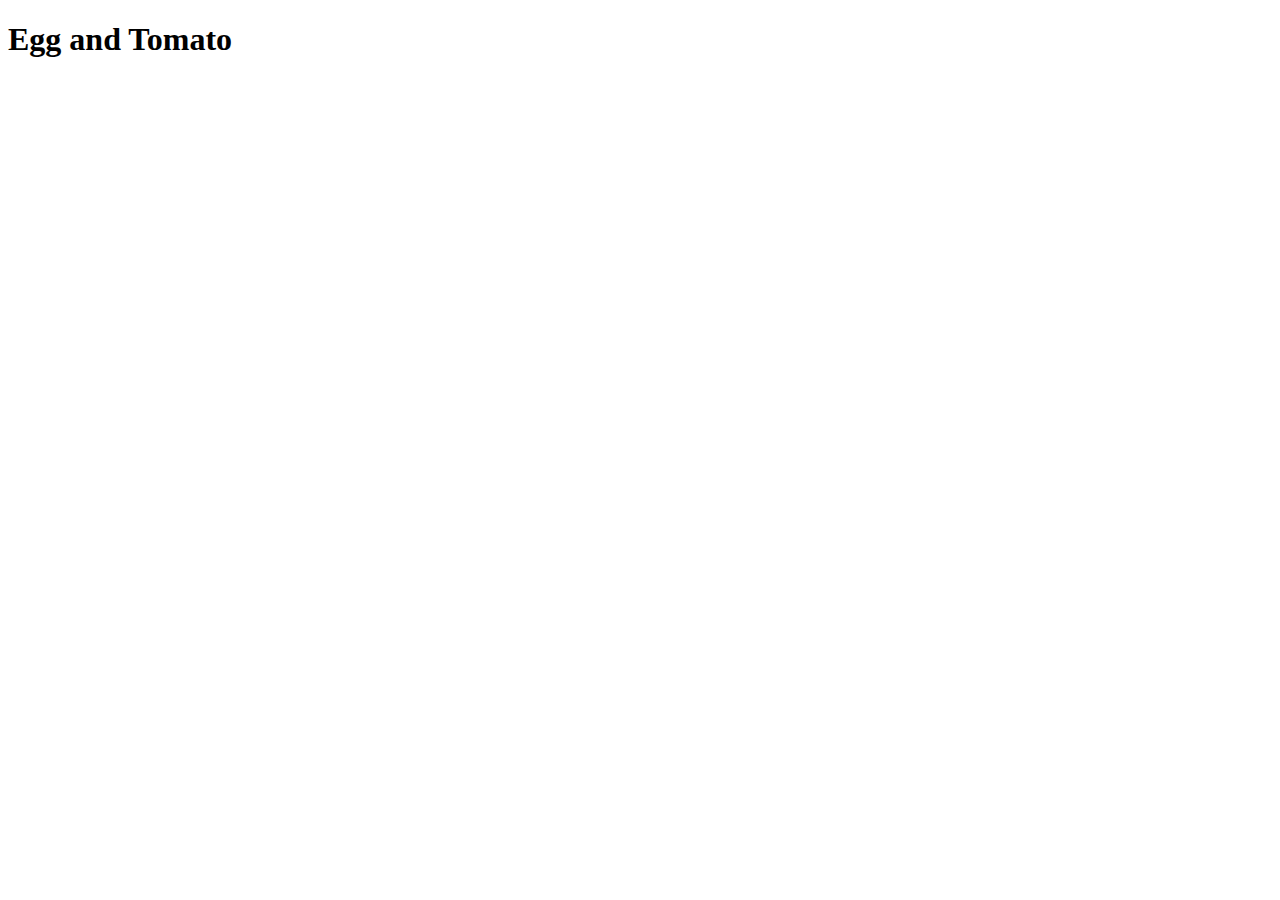
==== recipes/eggtomato.html @ c6334e96 "Create egg and tomato recipe webpage" ====
<!DOCTYPE html>
<html lang="en">
<head>
    <meta charset="UTF-8">
    <meta name="viewport" content="width=device-width, initial-scale=1.0">
    <title>Egg and Tomato</title>
</head>
<body>
    <h1>Egg and Tomato</h1>
</body>
</html>
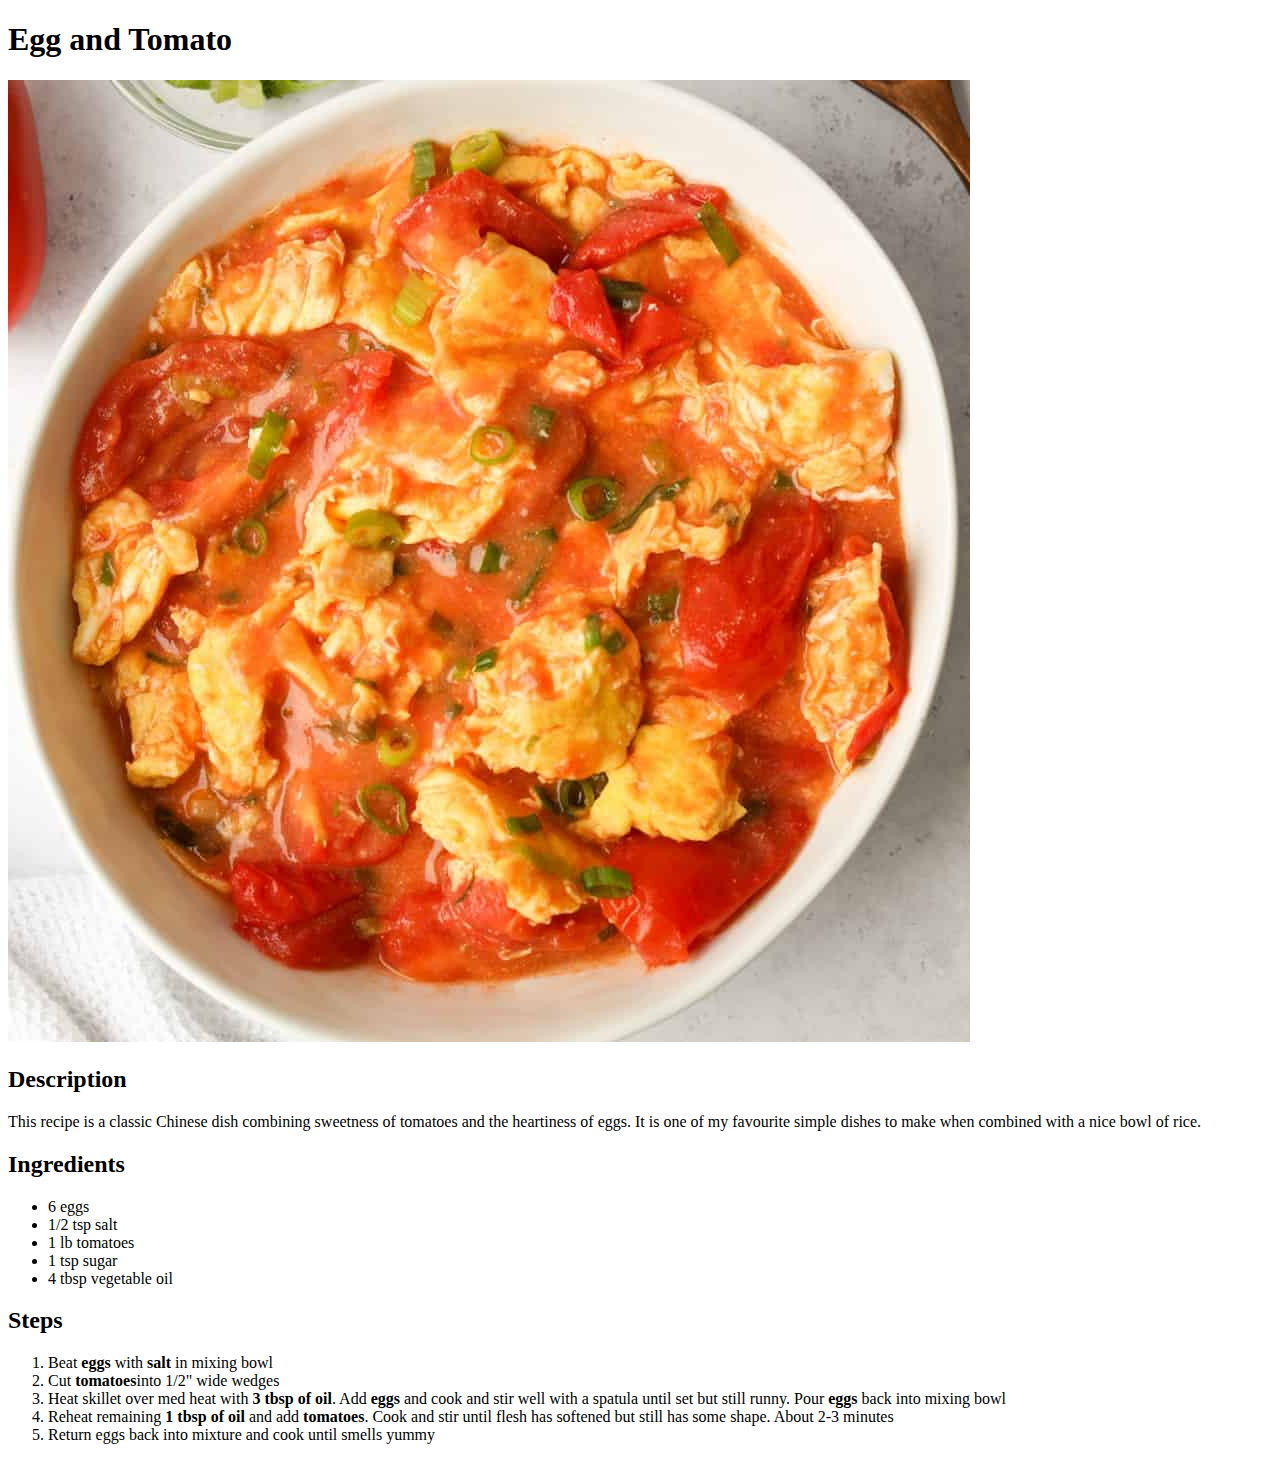
==== commit 23daeedd: "Add a egg tomato recipe with body text" ====
--- a/recipes/eggtomato.html
+++ b/recipes/eggtomato.html
@@ -7,5 +7,32 @@
 </head>
 <body>
     <h1>Egg and Tomato</h1>
+    <img src="../images/egg_tomato.jpg">
+    <h2>Description</h2>
+        <p>This recipe is a classic Chinese dish combining 
+            sweetness of tomatoes and the heartiness of eggs.
+            It is one of my favourite simple dishes to make when
+            combined with a nice bowl of rice.
+        </p>
+    <h2>Ingredients</h2>
+        <ul>
+            <li>6 eggs</li>
+            <li>1/2 tsp salt</li>
+            <li>1 lb tomatoes</li>
+            <li>1 tsp sugar</li>
+            <li>4 tbsp vegetable oil</li>
+        </ul>
+    <h2>Steps</h2>
+        <ol>
+            <li>Beat <strong>eggs</strong> with <strong>salt</strong> in mixing bowl</li>
+            <li>Cut <strong>tomatoes</strong>into 1/2" wide wedges</li>
+            <li>Heat skillet over med heat with <strong>3 tbsp of oil</strong>. 
+                Add <strong>eggs</strong> and cook and stir well with a spatula until set
+                but still runny. Pour <strong>eggs</strong> back into mixing bowl</li>
+            <li>Reheat remaining <strong>1 tbsp of oil</strong> and add 
+                <strong>tomatoes</strong>. Cook and stir until flesh has softened
+                but still has some shape. About 2-3 minutes</li>
+            <li>Return eggs back into mixture and cook until smells yummy</li>
+        </ol>
 </body>
 </html>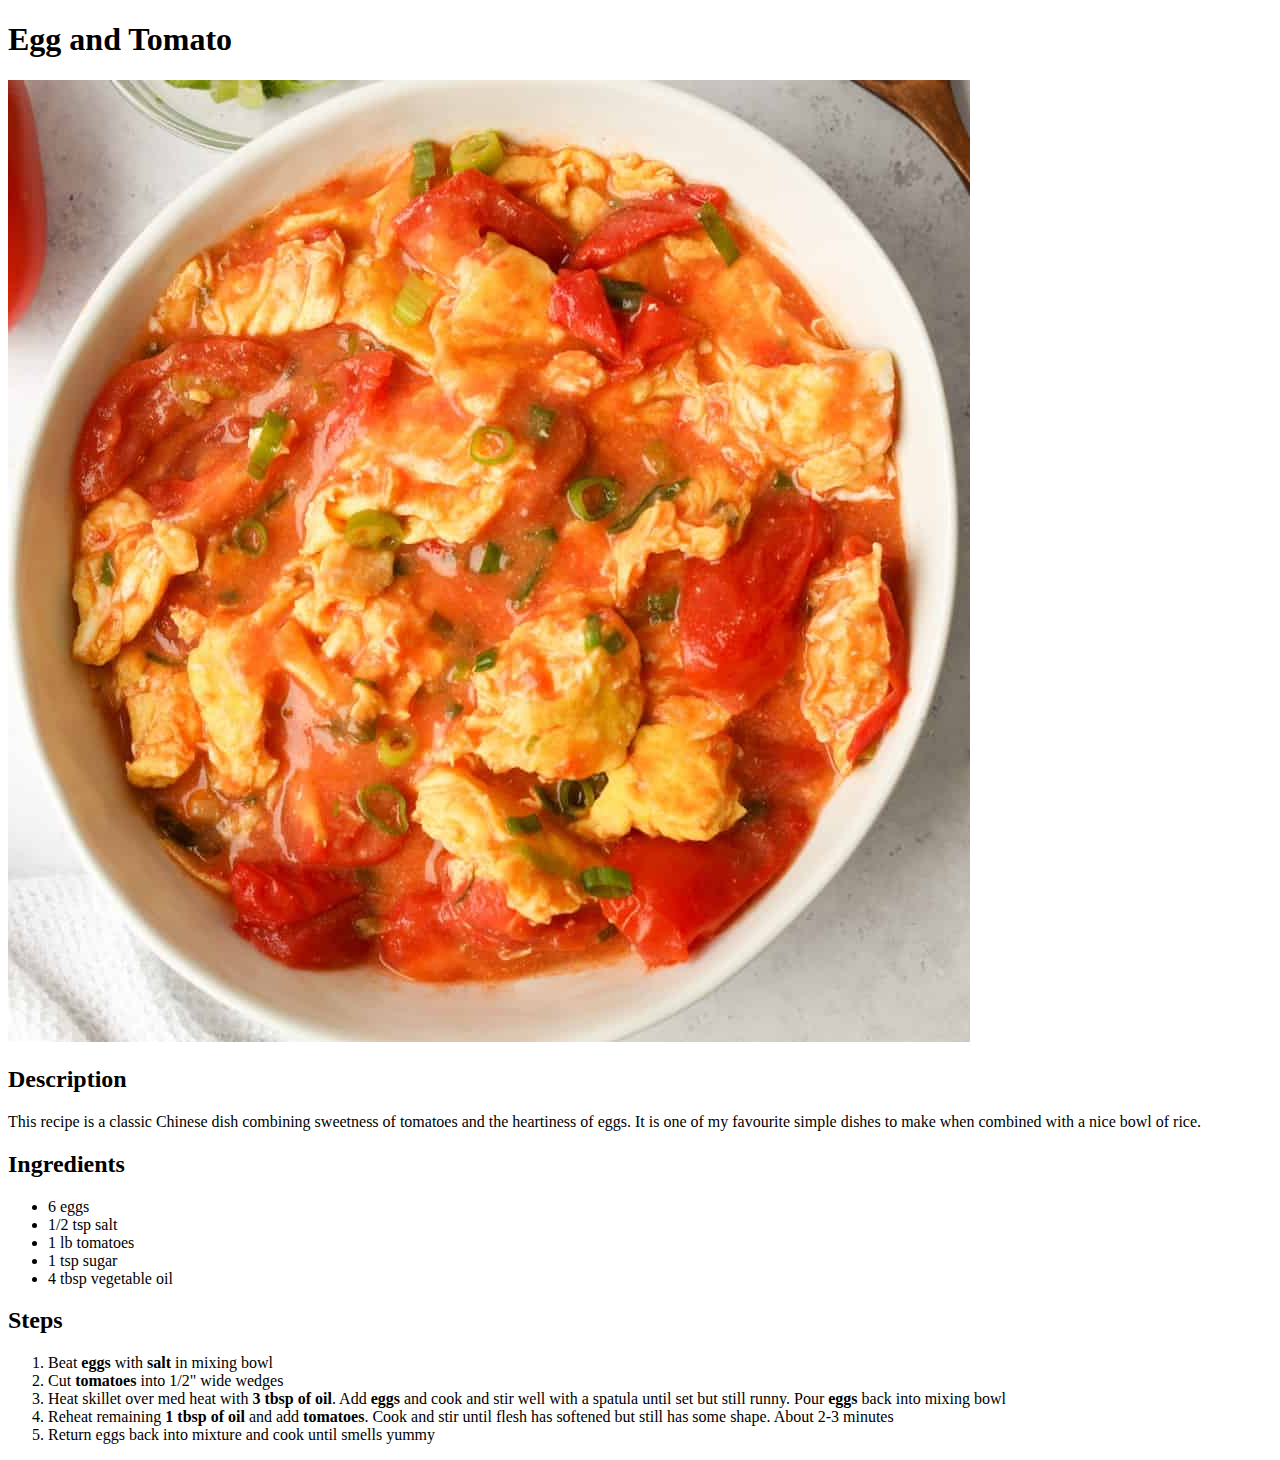
==== commit 64c02611: "Add an additional recipe to Snowy's recipes" ====
--- a/recipes/eggtomato.html
+++ b/recipes/eggtomato.html
@@ -4,10 +4,11 @@
     <meta charset="UTF-8">
     <meta name="viewport" content="width=device-width, initial-scale=1.0">
     <title>Egg and Tomato</title>
+    <link rel="stylesheet" href="../styles.css">
 </head>
 <body>
     <h1>Egg and Tomato</h1>
-    <img src="../images/egg_tomato.jpg">
+    <img id="egg_tomato_img" src="../images/egg_tomato.jpg">
     <h2>Description</h2>
         <p>This recipe is a classic Chinese dish combining 
             sweetness of tomatoes and the heartiness of eggs.
@@ -25,7 +26,7 @@
     <h2>Steps</h2>
         <ol>
             <li>Beat <strong>eggs</strong> with <strong>salt</strong> in mixing bowl</li>
-            <li>Cut <strong>tomatoes</strong>into 1/2" wide wedges</li>
+            <li>Cut <strong>tomatoes</strong> into 1/2" wide wedges</li>
             <li>Heat skillet over med heat with <strong>3 tbsp of oil</strong>. 
                 Add <strong>eggs</strong> and cook and stir well with a spatula until set
                 but still runny. Pour <strong>eggs</strong> back into mixing bowl</li>
--- a/styles.css
+++ b/styles.css
@@ -0,0 +1,8 @@
+.food_img {
+    width: 300px;
+    height: auto;
+}
+
+#recipe_list {
+    font-size: 24px;
+}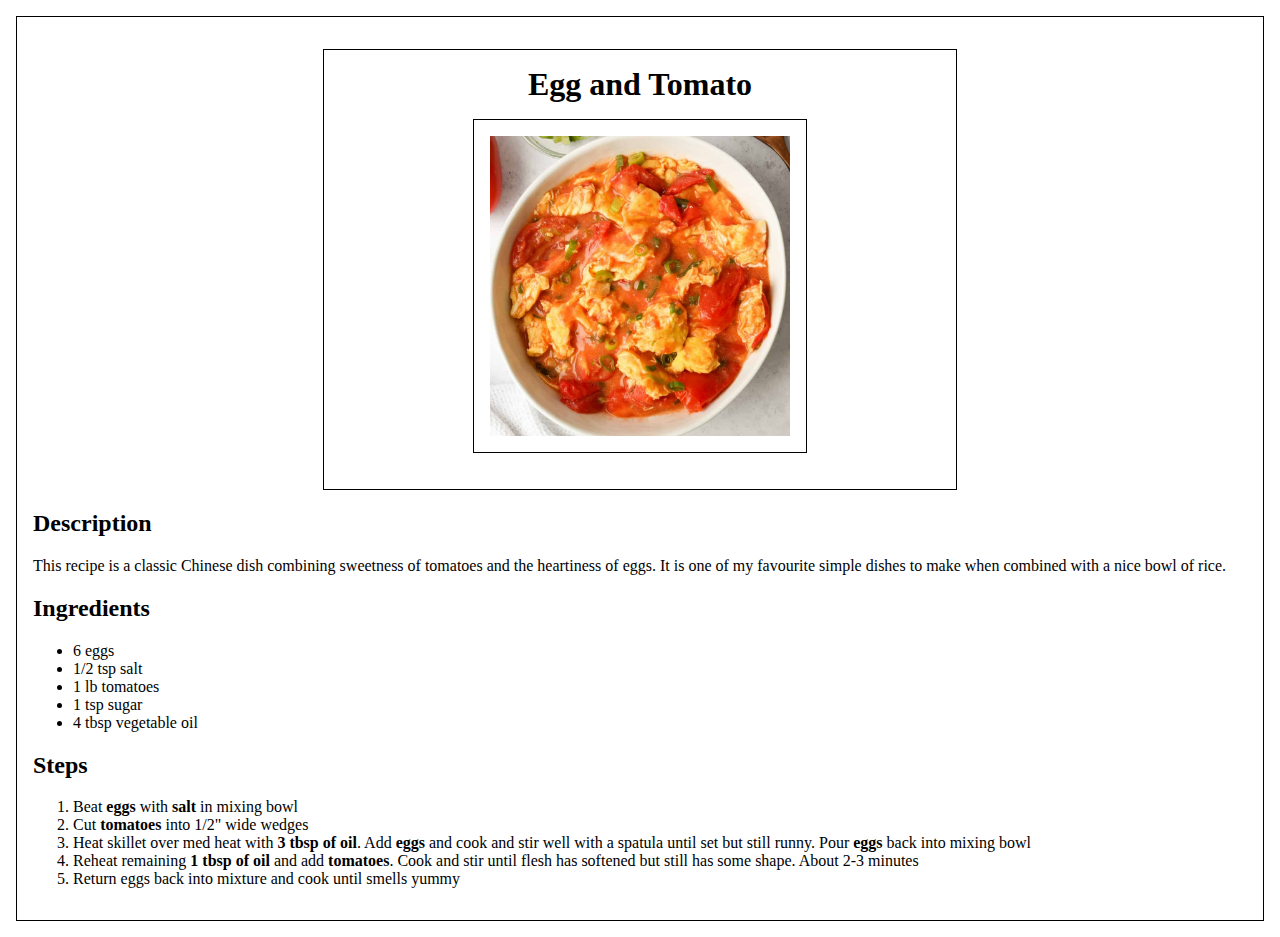
==== commit 57e2c0c6: "Add padding and margins to css file" ====
--- a/recipes/eggtomato.html
+++ b/recipes/eggtomato.html
@@ -7,8 +7,10 @@
     <link rel="stylesheet" href="../styles.css">
 </head>
 <body>
-    <h1>Egg and Tomato</h1>
-    <img id="egg_tomato_img" src="../images/egg_tomato.jpg">
+    <div class = "title-img">
+        <h1 class="main-title">Egg and Tomato</h1>
+        <img class="food-img" src="../images/egg_tomato.jpg">       
+    </div>
     <h2>Description</h2>
         <p>This recipe is a classic Chinese dish combining 
             sweetness of tomatoes and the heartiness of eggs.
--- a/styles.css
+++ b/styles.css
@@ -1,8 +1,49 @@
-.food_img {
-    width: 300px;
-    height: auto;
+* {
+    /*border: 1px solid black;*/
+    
+
 }
 
-#recipe_list {
+div 
+{
+    margin: 10px;
+    border: 1px solid black;
+}
+
+body {
+    margin: 16px 16px;
+    padding: 16px; 
+    width: auto;
+    border: 1px solid black;
+}
+.food-img {
+    width: 300px;
+    height: 300px;
+    margin: 16px auto;
+    padding: 16px;
+    border: 1px solid black;
+    object-fit: cover;
+}
+
+.title-img {
+    margin: 16px auto;
+    padding: 16px; 
+    display: block;
+    width: 600px;
+    text-align: center;    
+    
+}
+
+#recipe-list {
     font-size: 24px;
+    margin: auto;
+    text-align: center;
+    padding: 16px;
+    list-style-type: none;
+
+}
+
+.main-title {
+    margin: auto;
+    text-align: center;
 }